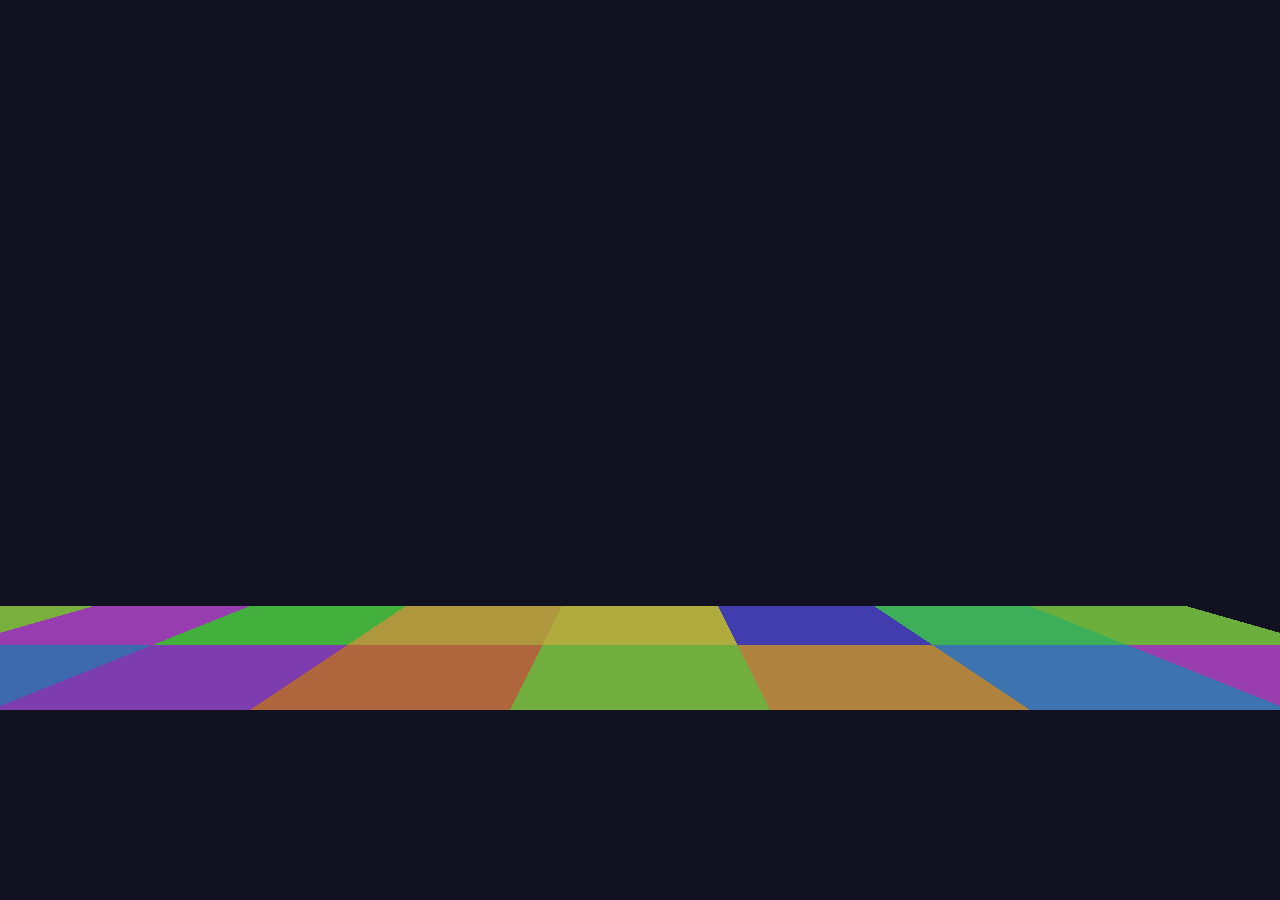
==== test/loadlevel.html @ 9101c675 "Draw basic colored mesh" ====
<link rel="stylesheet" href="../style.css">

<body>
</body>

<script type="module">

  import { THREE, ThreeGame } from '../src/ThreeGame.js';

  const scene = new THREE.Scene();
  scene.background = new THREE.Color( 0x111122 );

  const light = new THREE.DirectionalLight( 0xffffff );
  light.position.set( 0, 1, 0.5 );
  light.target.position.set( 0, 0, 0 );
  scene.add( light );

  const game = new ThreeGame();

  game.scene = scene;
  game.camera.position.set( 4.5, 1, 5 );

  const positions = [];
  const colors = [];
  const indices = [];
  
  const rows = 3, cols = 9;
  let index = 0;
  for ( let row = 0; row < rows - 1; row ++ ) {
    for ( let col = 0; col < cols - 1; col ++ ) {
      const color = new THREE.Color();
      color.setHSL( Math.random() * 360, 0.5, 0.5 );
      positions.push( col + 1, 0, row     );  colors.push( color.r, color.g, color.b );
      positions.push( col,     0, row     );  colors.push( color.r, color.g, color.b );
      positions.push( col + 1, 0, row + 1 );  colors.push( color.r, color.g, color.b );
      positions.push( col,     0, row + 1 );  colors.push( color.r, color.g, color.b );
      indices.push( index,     index + 1, index + 2 );
      indices.push( index + 2, index + 1, index + 3 );
      index += 4;
    }
  }

  const geometry = new THREE.BufferGeometry();
  geometry.setAttribute( 'position', new THREE.Float32BufferAttribute( positions, 3 ) );
  geometry.setAttribute( 'color', new THREE.Float32BufferAttribute( colors, 3 ) );
  geometry.setIndex( indices );

  const material = new THREE.MeshPhongMaterial( {
    color: 0xffffff,
    flatShading: true,
    vertexColors: true,
    shininess: 0
  } );

  const mesh = new THREE.Mesh( geometry, material );
  scene.add( mesh );

  game.update = ( dt ) => {
  }

</script>
---- style.css ----
body {
  margin: 0;
  overscroll-behavior: none; /* Disable Chrome two fingers back/forward swipe */
  user-select: none;  /* Prevent accidental selection while dragging mouse */
}
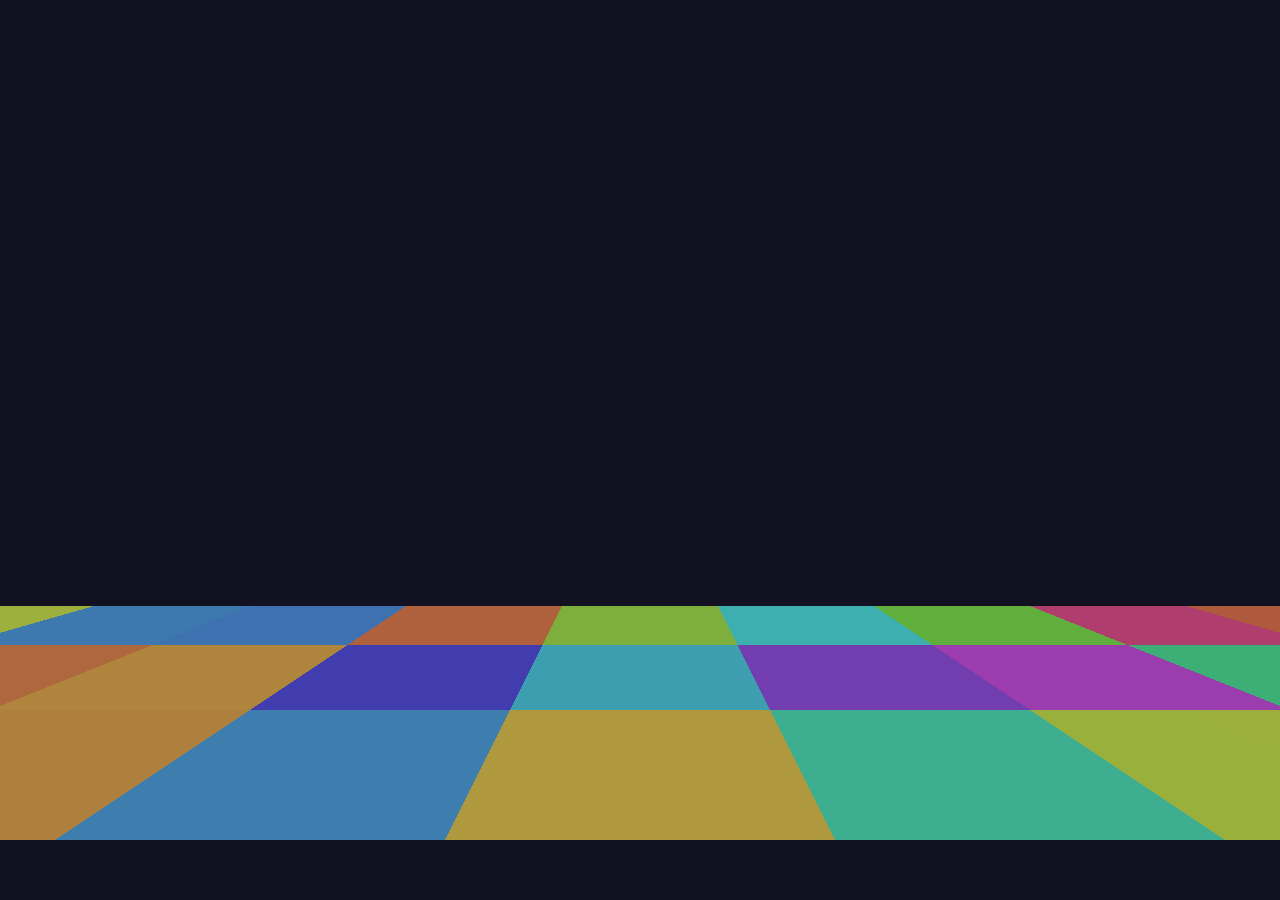
==== commit 4878581c: "Tweaks to loop" ====
--- a/test/loadlevel.html
+++ b/test/loadlevel.html
@@ -26,17 +26,23 @@
   
   const rows = 3, cols = 9;
   let index = 0;
-  for ( let row = 0; row < rows - 1; row ++ ) {
-    for ( let col = 0; col < cols - 1; col ++ ) {
-      const color = new THREE.Color();
-      color.setHSL( Math.random() * 360, 0.5, 0.5 );
-      positions.push( col + 1, 0, row     );  colors.push( color.r, color.g, color.b );
-      positions.push( col,     0, row     );  colors.push( color.r, color.g, color.b );
-      positions.push( col + 1, 0, row + 1 );  colors.push( color.r, color.g, color.b );
-      positions.push( col,     0, row + 1 );  colors.push( color.r, color.g, color.b );
+  for ( let row = 0; row < rows; row ++ ) {
+    for ( let col = 0; col < cols; col ++ ) {
+      [ 0, 1 ].forEach( z => {
+        [ 1, 0 ].forEach( x => {
+          positions.push( col + x, 0, row + z);
+        } );
+      });
+
       indices.push( index,     index + 1, index + 2 );
       indices.push( index + 2, index + 1, index + 3 );
       index += 4;
+
+      const color = new THREE.Color();
+      color.setHSL( Math.random() * 360, 0.5, 0.5 );
+      for ( let i = 0; i < 4; i ++ ) {
+        colors.push( color.r, color.g, color.b );
+      }
     }
   }
 
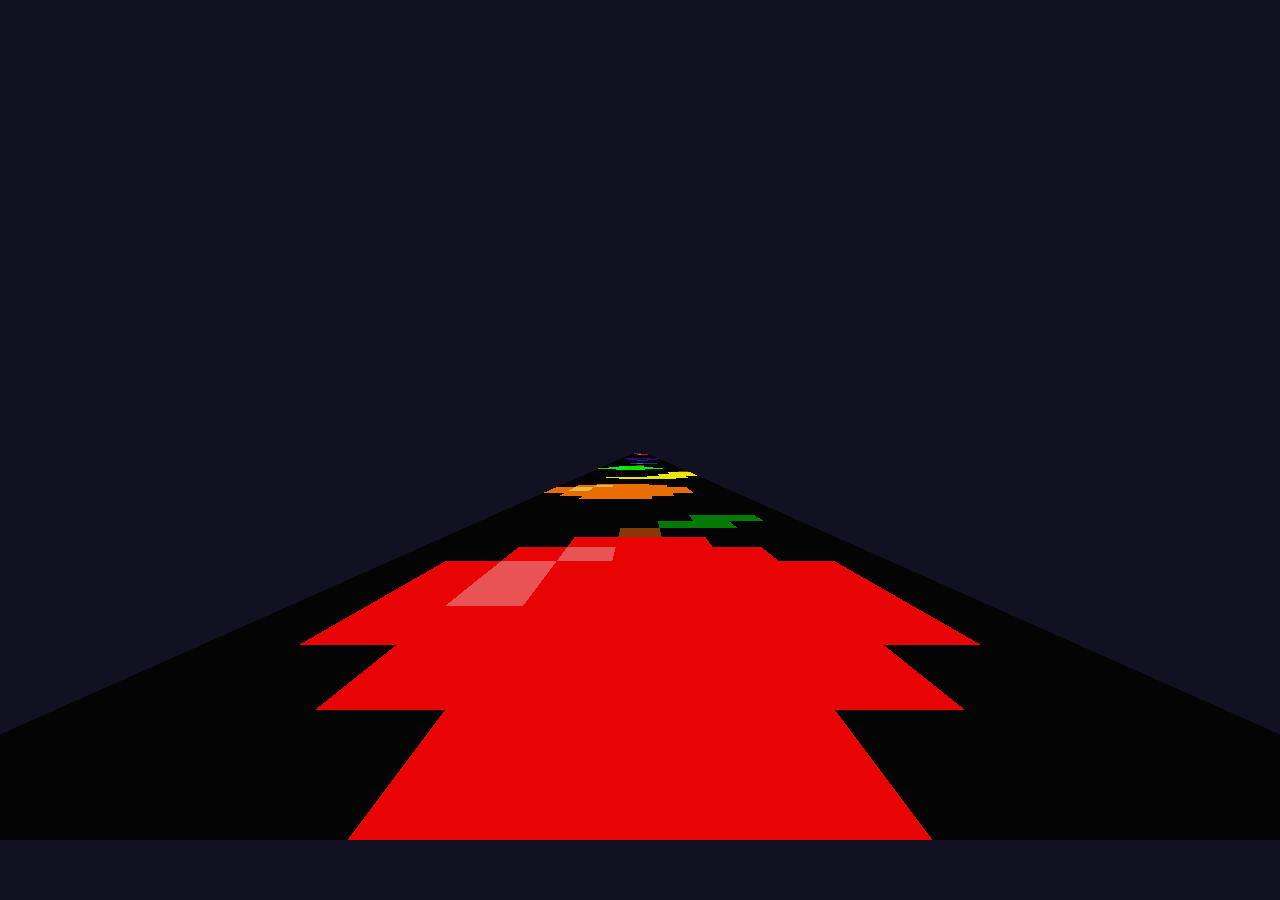
==== commit 9432dab6: "Basic image load" ====
--- a/test/loadlevel.html
+++ b/test/loadlevel.html
@@ -7,24 +7,28 @@
 
   import { THREE, ThreeGame } from '../src/ThreeGame.js';
 
-  const scene = new THREE.Scene();
-  scene.background = new THREE.Color( 0x111122 );
+  
+  const image = new Image();
+  image.src = '../levels/classic/fruit.png';
 
-  const light = new THREE.DirectionalLight( 0xffffff );
-  light.position.set( 0, 1, 0.5 );
-  light.target.position.set( 0, 0, 0 );
-  scene.add( light );
+  await image.decode();
 
-  const game = new ThreeGame();
+  const canvas = document.createElement( 'canvas' );
+  canvas.width = image.width;
+  canvas.height = image.height;
 
-  game.scene = scene;
-  game.camera.position.set( 4.5, 1, 5 );
+  const ctx = canvas.getContext( '2d' );
+  ctx.drawImage( image, 0, 0 );
+
+  const pixelBuffer = new Uint32Array(
+    ctx.getImageData( 0, 0, canvas.width, canvas.height ).data.buffer
+  );
 
   const positions = [];
   const colors = [];
   const indices = [];
   
-  const rows = 3, cols = 9;
+  const cols = image.width, rows = image.height;
   let index = 0;
   for ( let row = 0; row < rows; row ++ ) {
     for ( let col = 0; col < cols; col ++ ) {
@@ -37,15 +41,19 @@
       indices.push( index,     index + 1, index + 2 );
       indices.push( index + 2, index + 1, index + 3 );
       index += 4;
-
-      const color = new THREE.Color();
-      color.setHSL( Math.random() * 360, 0.5, 0.5 );
-      for ( let i = 0; i < 4; i ++ ) {
-        colors.push( color.r, color.g, color.b );
-      }
     }
   }
 
+  pixelBuffer.forEach( color => {
+    const r = ( color & 0xFF ) / 255;
+    const g = ( ( color >> 8 ) & 0xFF ) / 255; 
+    const b = ( ( color >> 16 ) & 0xFF ) / 255;
+
+    for ( let i = 0; i < 4; i ++ ) {
+      colors.push( r, g, b );
+    }
+  } );
+  
   const geometry = new THREE.BufferGeometry();
   geometry.setAttribute( 'position', new THREE.Float32BufferAttribute( positions, 3 ) );
   geometry.setAttribute( 'color', new THREE.Float32BufferAttribute( colors, 3 ) );
@@ -58,8 +66,26 @@
     shininess: 0
   } );
 
+  const BLOCK_WIDTH = 0.5, BLOCK_HEIGHT = 0.5, BLOCK_LENGTH = 1;
+
+  
+  const scene = new THREE.Scene();
+  scene.background = new THREE.Color( 0x111122 );
+
+  const light = new THREE.DirectionalLight( 0xffffff );
+  light.position.set( 0, 1, 0.5 );
+  light.target.position.set( 0, 0, 0 );
+  scene.add( light );
+  
   const mesh = new THREE.Mesh( geometry, material );
+  mesh.scale.set( BLOCK_WIDTH, BLOCK_HEIGHT, BLOCK_LENGTH );
   scene.add( mesh );
+
+
+  const game = new ThreeGame();
+
+  game.scene = scene;
+  game.camera.position.set( cols * BLOCK_WIDTH / 2, 1, rows * BLOCK_LENGTH + 2 );
 
   game.update = ( dt ) => {
   }
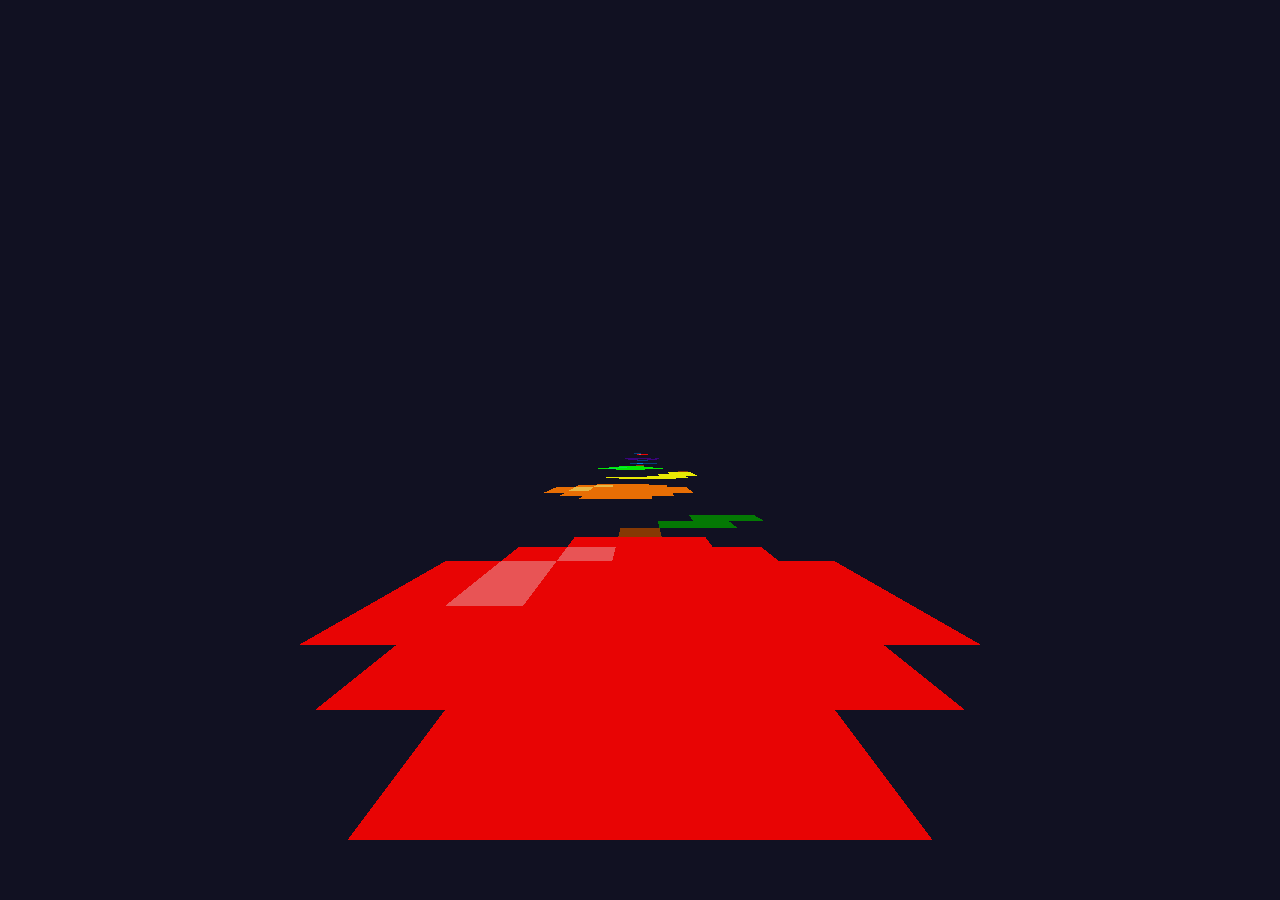
==== commit cb34bda4: "Only add blocks with colors" ====
--- a/test/loadlevel.html
+++ b/test/loadlevel.html
@@ -24,6 +24,10 @@
     ctx.getImageData( 0, 0, canvas.width, canvas.height ).data.buffer
   );
 
+  const blocks = Array.from( pixelBuffer, 
+    color => color == 0 ? null : new THREE.Color( color ) 
+  );
+
   const positions = [];
   const colors = [];
   const indices = [];
@@ -32,15 +36,24 @@
   let index = 0;
   for ( let row = 0; row < rows; row ++ ) {
     for ( let col = 0; col < cols; col ++ ) {
-      [ 0, 1 ].forEach( z => {
-        [ 1, 0 ].forEach( x => {
-          positions.push( col + x, 0, row + z);
-        } );
-      });
+      const block = blocks[ col + row * cols ];
 
-      indices.push( index,     index + 1, index + 2 );
-      indices.push( index + 2, index + 1, index + 3 );
-      index += 4;
+      if ( block ) {
+        // Top
+        [ 0, 1 ].forEach( z => {
+          [ 1, 0 ].forEach( x => {
+            positions.push( col + x, 0, row + z);
+          } );
+        });
+  
+        indices.push( index,     index + 1, index + 2 );
+        indices.push( index + 2, index + 1, index + 3 );
+        index += 4;
+
+        for ( let i = 0; i < 4; i ++ ) {
+          colors.push( block.b, block.g, block.r );   // colors are backwards for some reason
+        }
+      }
     }
   }
 
@@ -49,9 +62,7 @@
     const g = ( ( color >> 8 ) & 0xFF ) / 255; 
     const b = ( ( color >> 16 ) & 0xFF ) / 255;
 
-    for ( let i = 0; i < 4; i ++ ) {
-      colors.push( r, g, b );
-    }
+    
   } );
   
   const geometry = new THREE.BufferGeometry();
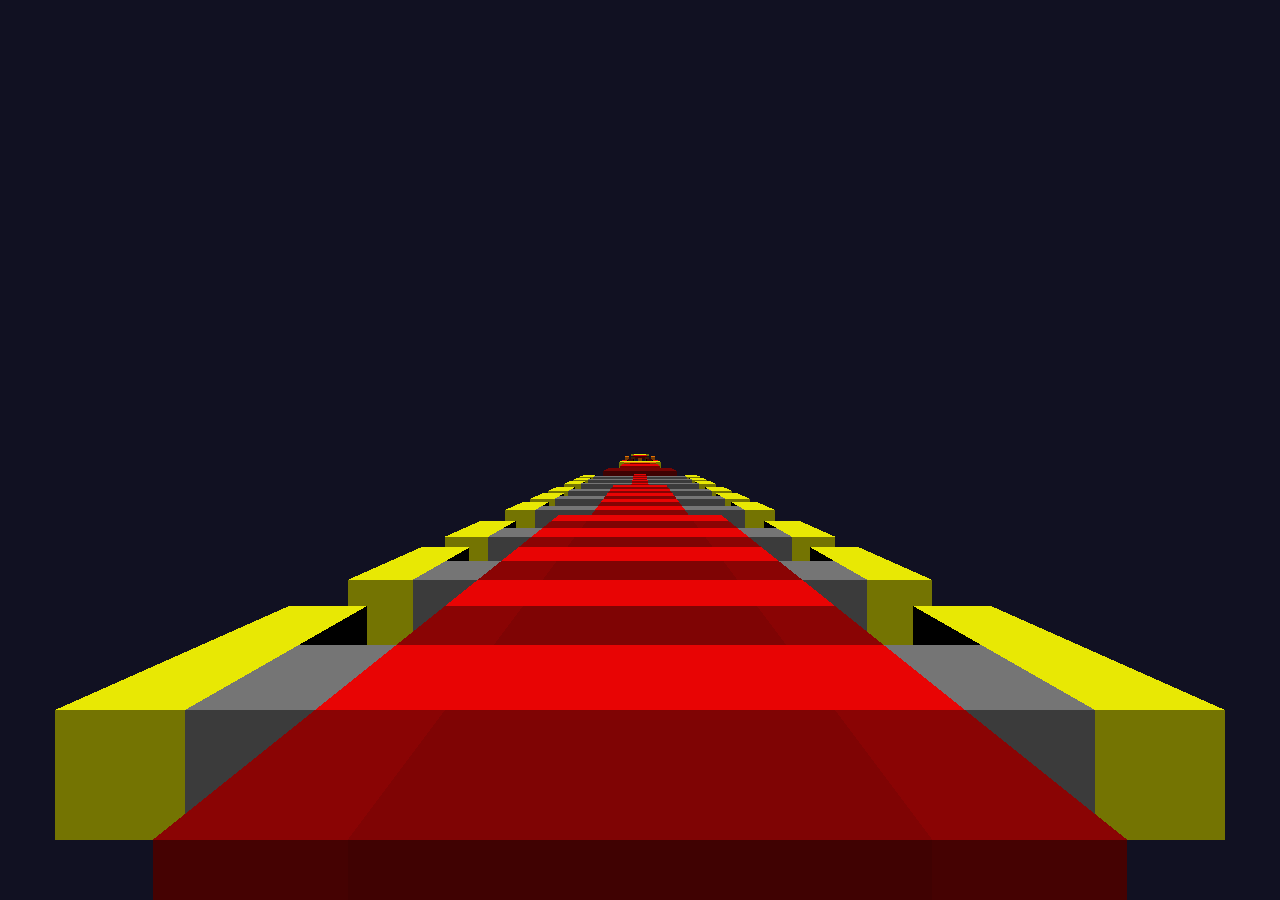
==== commit 025f15dd: "Add rest of classic levels. Draw fronts and visible sides of blocks." ====
--- a/test/loadlevel.html
+++ b/test/loadlevel.html
@@ -9,7 +9,7 @@
 
   
   const image = new Image();
-  image.src = '../levels/classic/fruit.png';
+  image.src = '../levels/classic/ant-thing.png';
 
   await image.decode();
 
@@ -52,6 +52,57 @@
 
         for ( let i = 0; i < 4; i ++ ) {
           colors.push( block.b, block.g, block.r );   // colors are backwards for some reason
+        }
+
+        // Front
+        if ( row == rows - 1 || !blocks[ col + ( row + 1 ) * cols ] ) {
+          [ 0, -1 ].forEach( y => {
+            [ 1, 0 ].forEach( x => {
+              positions.push( col + x, y, row + 1);
+            } );
+          });
+    
+          indices.push( index,     index + 1, index + 2 );
+          indices.push( index + 2, index + 1, index + 3 );
+          index += 4;
+
+          for ( let i = 0; i < 4; i ++ ) {
+            colors.push( block.b, block.g, block.r );   // colors are backwards for some reason
+          }
+        }
+
+        // Left
+        if ( col > ( cols / 2 ) && !blocks[ col - 1 + row * cols ] ) {
+          [ 0, -1 ].forEach( y => {
+            [ 1, 0 ].forEach( z => {
+              positions.push( col, y, row + z);
+            } );
+          });
+    
+          indices.push( index,     index + 1, index + 2 );
+          indices.push( index + 2, index + 1, index + 3 );
+          index += 4;
+
+          for ( let i = 0; i < 4; i ++ ) {
+            colors.push( block.b, block.g, block.r );   // colors are backwards for some reason
+          }
+        }
+
+        // Right
+        if ( col < ( cols / 2 ) && !blocks[ col + 1 + row * cols ] ) {
+          [ 0, -1 ].forEach( y => {
+            [ 0, 1 ].forEach( z => {
+              positions.push( col + 1, y, row + z);
+            } );
+          });
+    
+          indices.push( index,     index + 1, index + 2 );
+          indices.push( index + 2, index + 1, index + 3 );
+          index += 4;
+
+          for ( let i = 0; i < 4; i ++ ) {
+            colors.push( block.b, block.g, block.r );   // colors are backwards for some reason
+          }
         }
       }
     }
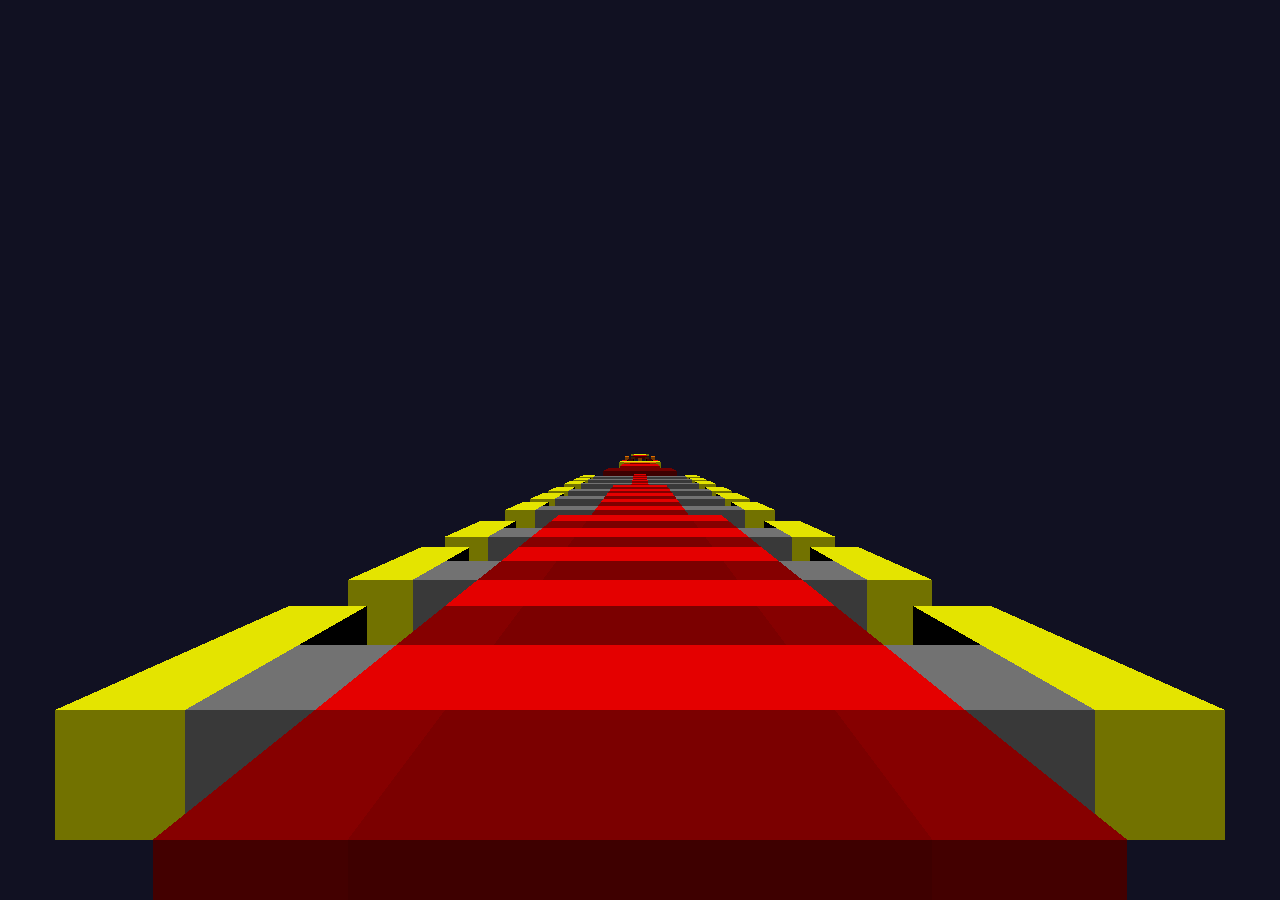
==== commit c68ffbdd: "Simplify geometry generation with helper function" ====
--- a/test/loadlevel.html
+++ b/test/loadlevel.html
@@ -34,6 +34,17 @@
   
   const cols = image.width, rows = image.height;
   let index = 0;
+
+  const addIndexAndColors = ( block ) => {
+    indices.push( index,     index + 1, index + 2 );
+    indices.push( index + 2, index + 1, index + 3 );
+    index += 4;
+
+    for ( let i = 0; i < 4; i ++ ) {
+      colors.push( block.b, block.g, block.r );   // colors are backwards for some reason
+    }
+  }
+
   for ( let row = 0; row < rows; row ++ ) {
     for ( let col = 0; col < cols; col ++ ) {
       const block = blocks[ col + row * cols ];
@@ -46,13 +57,7 @@
           } );
         });
   
-        indices.push( index,     index + 1, index + 2 );
-        indices.push( index + 2, index + 1, index + 3 );
-        index += 4;
-
-        for ( let i = 0; i < 4; i ++ ) {
-          colors.push( block.b, block.g, block.r );   // colors are backwards for some reason
-        }
+        addIndexAndColors( block );
 
         // Front
         if ( row == rows - 1 || !blocks[ col + ( row + 1 ) * cols ] ) {
@@ -62,13 +67,7 @@
             } );
           });
     
-          indices.push( index,     index + 1, index + 2 );
-          indices.push( index + 2, index + 1, index + 3 );
-          index += 4;
-
-          for ( let i = 0; i < 4; i ++ ) {
-            colors.push( block.b, block.g, block.r );   // colors are backwards for some reason
-          }
+          addIndexAndColors( block );
         }
 
         // Left
@@ -79,13 +78,7 @@
             } );
           });
     
-          indices.push( index,     index + 1, index + 2 );
-          indices.push( index + 2, index + 1, index + 3 );
-          index += 4;
-
-          for ( let i = 0; i < 4; i ++ ) {
-            colors.push( block.b, block.g, block.r );   // colors are backwards for some reason
-          }
+          addIndexAndColors( block );
         }
 
         // Right
@@ -96,25 +89,12 @@
             } );
           });
     
-          indices.push( index,     index + 1, index + 2 );
-          indices.push( index + 2, index + 1, index + 3 );
-          index += 4;
-
-          for ( let i = 0; i < 4; i ++ ) {
-            colors.push( block.b, block.g, block.r );   // colors are backwards for some reason
-          }
+          addIndexAndColors( block );
         }
       }
     }
   }
 
-  pixelBuffer.forEach( color => {
-    const r = ( color & 0xFF ) / 255;
-    const g = ( ( color >> 8 ) & 0xFF ) / 255; 
-    const b = ( ( color >> 16 ) & 0xFF ) / 255;
-
-    
-  } );
   
   const geometry = new THREE.BufferGeometry();
   geometry.setAttribute( 'position', new THREE.Float32BufferAttribute( positions, 3 ) );
@@ -122,10 +102,8 @@
   geometry.setIndex( indices );
 
   const material = new THREE.MeshPhongMaterial( {
-    color: 0xffffff,
     flatShading: true,
     vertexColors: true,
-    shininess: 0
   } );
 
   const BLOCK_WIDTH = 0.5, BLOCK_HEIGHT = 0.5, BLOCK_LENGTH = 1;
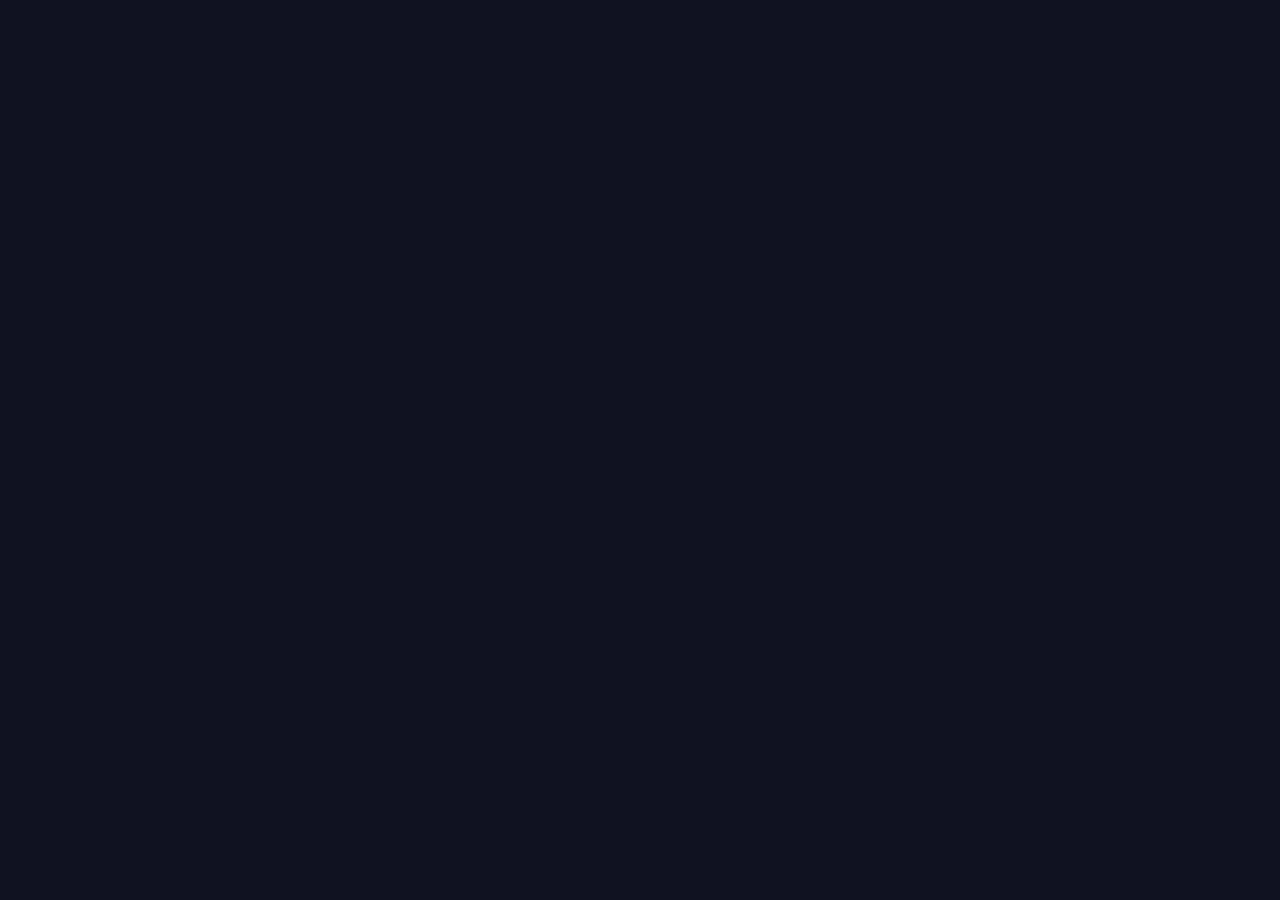
==== commit 25e0c480: "Load levels from drag and drop" ====
--- a/test/loadlevel.html
+++ b/test/loadlevel.html
@@ -5,110 +5,12 @@
 
 <script type="module">
 
-  import { THREE, ThreeGame } from '../src/ThreeGame.js';
-
-  
-  const image = new Image();
-  image.src = '../levels/classic/ant-thing.png';
-
-  await image.decode();
-
-  const canvas = document.createElement( 'canvas' );
-  canvas.width = image.width;
-  canvas.height = image.height;
-
-  const ctx = canvas.getContext( '2d' );
-  ctx.drawImage( image, 0, 0 );
-
-  const pixelBuffer = new Uint32Array(
-    ctx.getImageData( 0, 0, canvas.width, canvas.height ).data.buffer
-  );
-
-  const blocks = Array.from( pixelBuffer, 
-    color => color == 0 ? null : new THREE.Color( color ) 
-  );
-
-  const positions = [];
-  const colors = [];
-  const indices = [];
-  
-  const cols = image.width, rows = image.height;
-  let index = 0;
-
-  const addIndexAndColors = ( block ) => {
-    indices.push( index,     index + 1, index + 2 );
-    indices.push( index + 2, index + 1, index + 3 );
-    index += 4;
-
-    for ( let i = 0; i < 4; i ++ ) {
-      colors.push( block.b, block.g, block.r );   // colors are backwards for some reason
-    }
-  }
-
-  for ( let row = 0; row < rows; row ++ ) {
-    for ( let col = 0; col < cols; col ++ ) {
-      const block = blocks[ col + row * cols ];
-
-      if ( block ) {
-        // Top
-        [ 0, 1 ].forEach( z => {
-          [ 1, 0 ].forEach( x => {
-            positions.push( col + x, 0, row + z);
-          } );
-        });
-  
-        addIndexAndColors( block );
-
-        // Front
-        if ( row == rows - 1 || !blocks[ col + ( row + 1 ) * cols ] ) {
-          [ 0, -1 ].forEach( y => {
-            [ 1, 0 ].forEach( x => {
-              positions.push( col + x, y, row + 1);
-            } );
-          });
-    
-          addIndexAndColors( block );
-        }
-
-        // Left
-        if ( col > ( cols / 2 ) && !blocks[ col - 1 + row * cols ] ) {
-          [ 0, -1 ].forEach( y => {
-            [ 1, 0 ].forEach( z => {
-              positions.push( col, y, row + z);
-            } );
-          });
-    
-          addIndexAndColors( block );
-        }
-
-        // Right
-        if ( col < ( cols / 2 ) && !blocks[ col + 1 + row * cols ] ) {
-          [ 0, -1 ].forEach( y => {
-            [ 0, 1 ].forEach( z => {
-              positions.push( col + 1, y, row + z);
-            } );
-          });
-    
-          addIndexAndColors( block );
-        }
-      }
-    }
-  }
-
-  
-  const geometry = new THREE.BufferGeometry();
-  geometry.setAttribute( 'position', new THREE.Float32BufferAttribute( positions, 3 ) );
-  geometry.setAttribute( 'color', new THREE.Float32BufferAttribute( colors, 3 ) );
-  geometry.setIndex( indices );
-
-  const material = new THREE.MeshPhongMaterial( {
-    flatShading: true,
-    vertexColors: true,
-  } );
+  import * as THREE from '../lib/three.module.js';
+  import { ThreeGame } from '../src/ThreeGame.js';
+  import { Level } from '../src/Level.js';
 
   const BLOCK_WIDTH = 0.5, BLOCK_HEIGHT = 0.5, BLOCK_LENGTH = 1;
 
-  
   const scene = new THREE.Scene();
   scene.background = new THREE.Color( 0x111122 );
 
@@ -116,18 +18,49 @@
   light.position.set( 0, 1, 0.5 );
   light.target.position.set( 0, 0, 0 );
   scene.add( light );
-  
-  const mesh = new THREE.Mesh( geometry, material );
-  mesh.scale.set( BLOCK_WIDTH, BLOCK_HEIGHT, BLOCK_LENGTH );
-  scene.add( mesh );
-
 
   const game = new ThreeGame();
+  game.scene = scene;
+  
+  let level;
+  async function loadLevel( src ) {
+    if ( level ) {
+      scene.remove( level.mesh );
+      level.mesh.geometry.dispose();
+      level.mesh.material.dispose();
+    }
+    
+    level = await Level.fromImageSrc( src );
+  
+    level.mesh.scale.set( BLOCK_WIDTH, BLOCK_HEIGHT, BLOCK_LENGTH );
+    scene.add( level.mesh );
 
-  game.scene = scene;
-  game.camera.position.set( cols * BLOCK_WIDTH / 2, 1, rows * BLOCK_LENGTH + 2 );
+    game.camera.position.set( level.cols * BLOCK_WIDTH / 2, 1, level.rows * BLOCK_LENGTH + 2 );
+  }
 
-  game.update = ( dt ) => {
+  window.ondragover = ( event ) => {
+    event.preventDefault();
+  }
+  window.ondrop = ( event ) => {
+    event.preventDefault();
+
+    if ( event.dataTransfer.items ) {
+      for ( let i = 0; i < event.dataTransfer.items.length; i ++ ) {
+        if ( event.dataTransfer.items[ i ].kind === 'file' ) {
+          const file = event.dataTransfer.items[ i ].getAsFile();
+          const reader = new FileReader();
+          reader.onloadend = () => {
+            loadLevel( reader.result );
+          };
+          reader.readAsDataURL( file );
+        }
+      }
+    }
+    else {
+      for ( let i = 0; i < event.dataTransfer.files.length; i ++ ) {
+        loadLevel( event.dataTransfer.files[ i ].name );
+      }
+    }
   }
 
 </script>